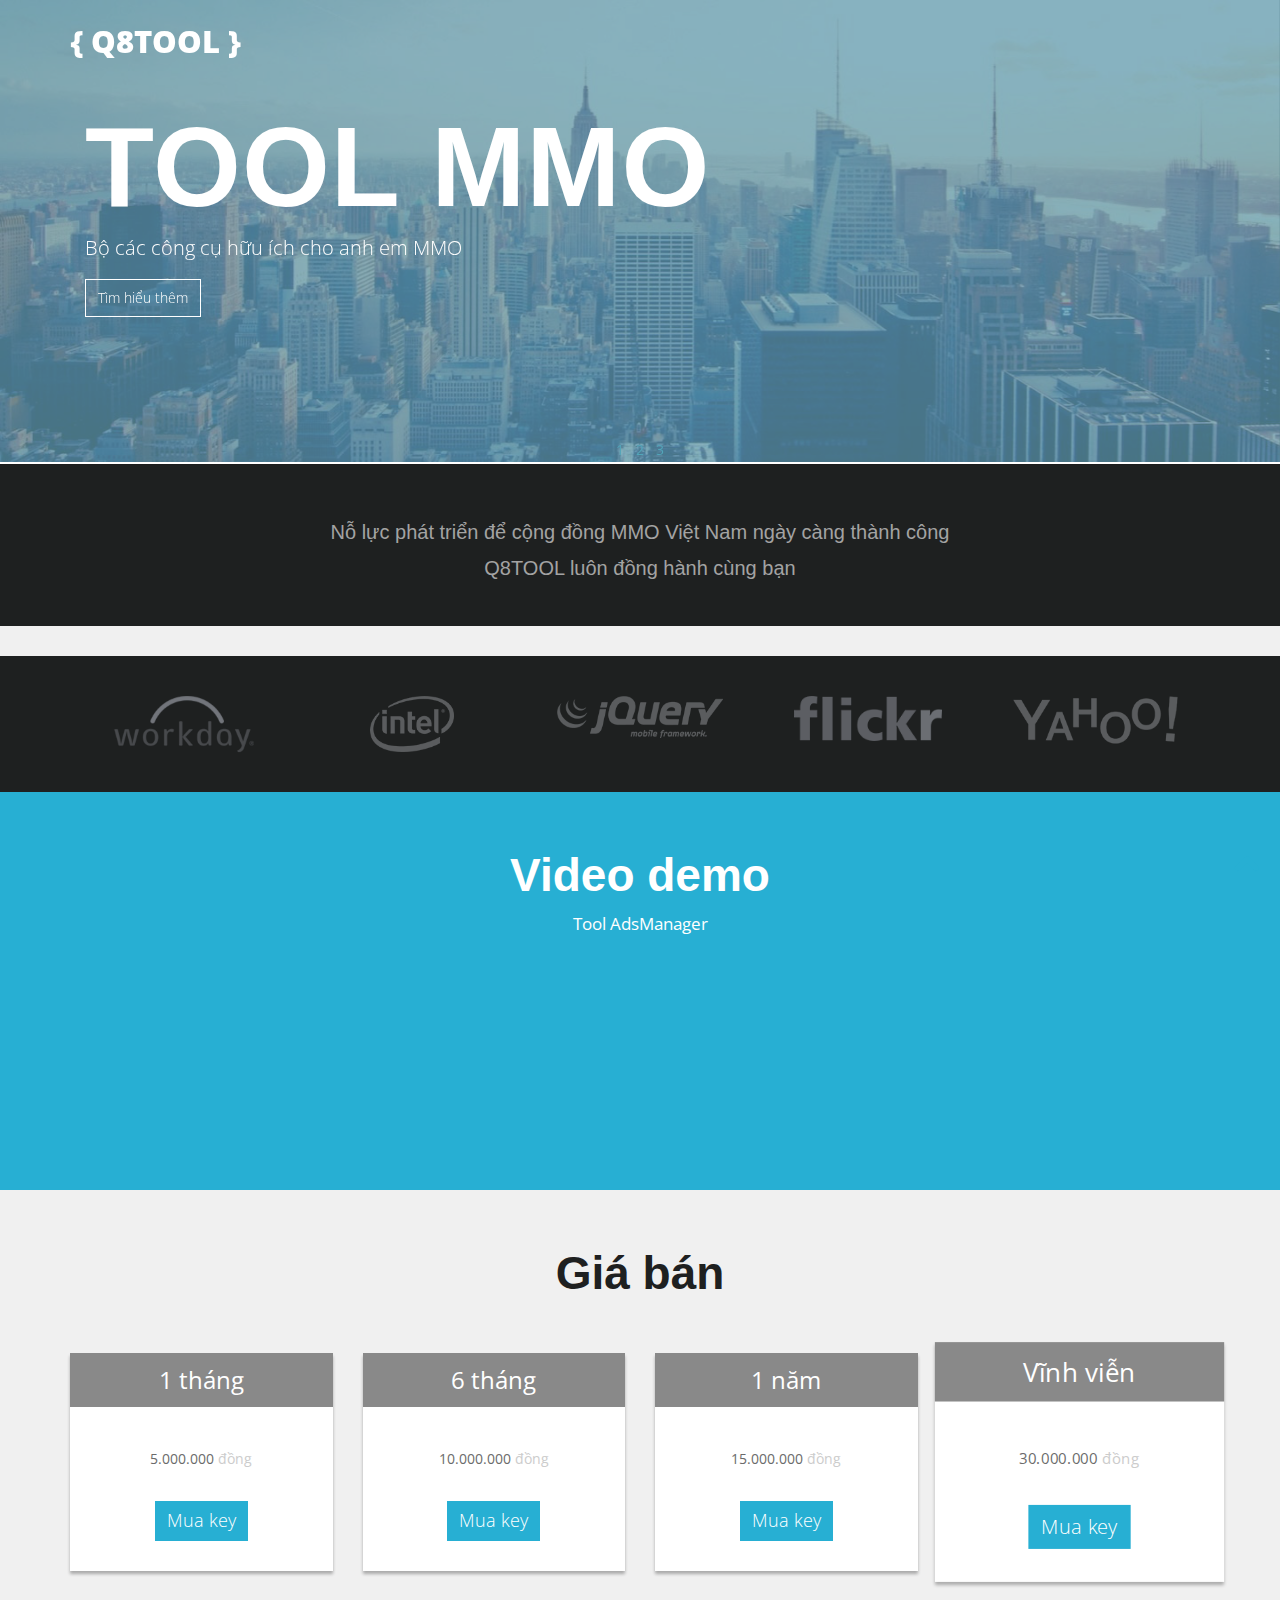
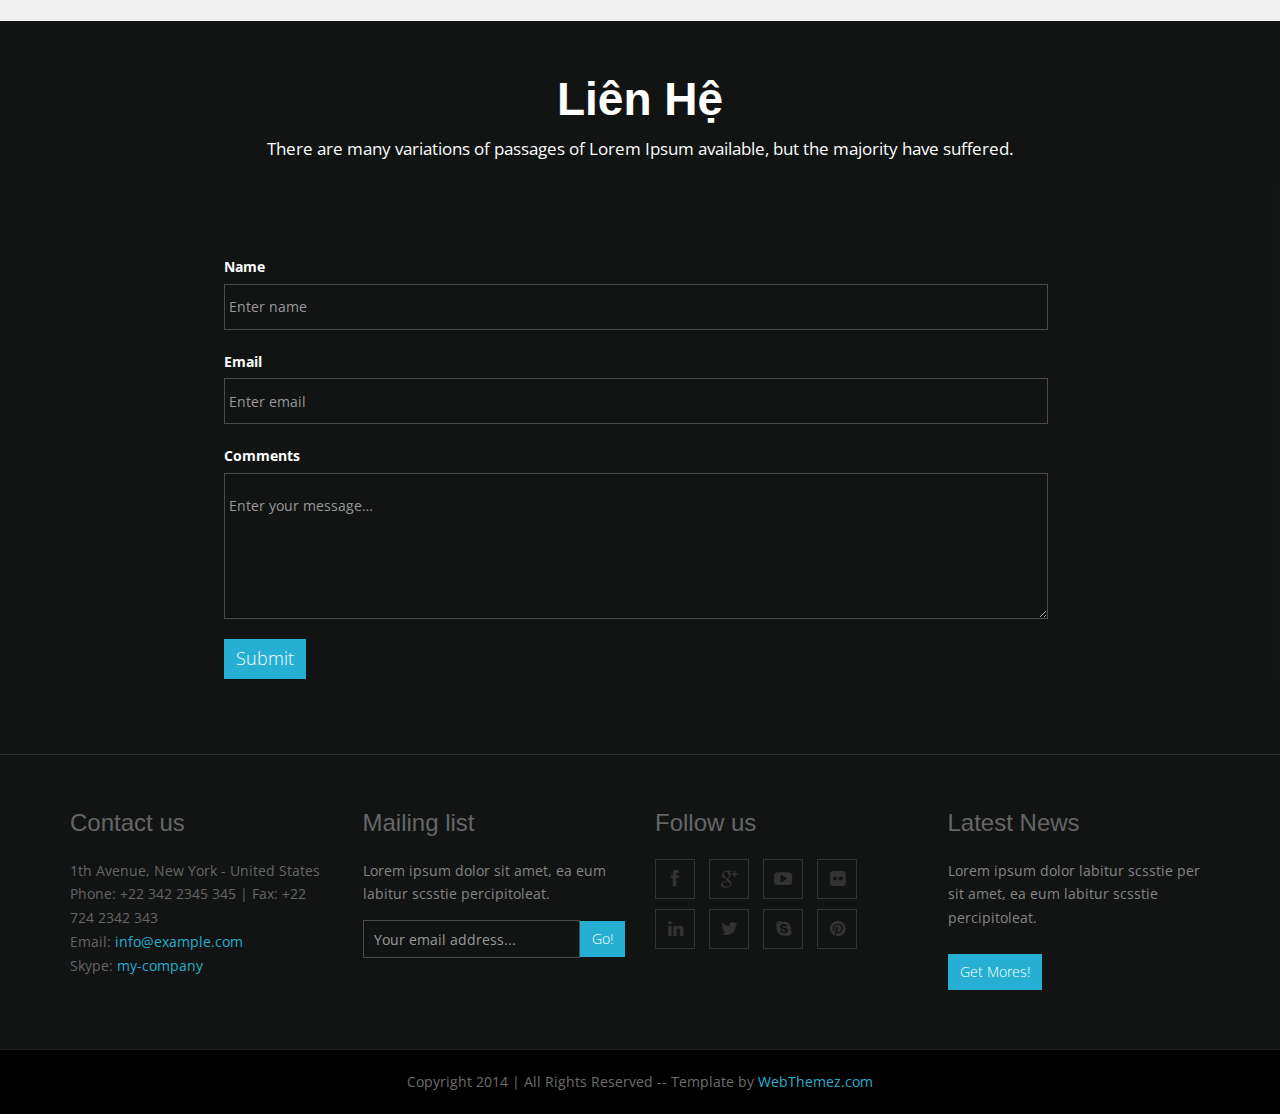
==== AdsManager.html @ ec20f2de "them man adsmanager" ====
<!doctype html>
<!--[if IE 7 ]>    <html lang="en-gb" class="isie ie7 oldie no-js"> <![endif]-->
<!--[if IE 8 ]>    <html lang="en-gb" class="isie ie8 oldie no-js"> <![endif]-->
<!--[if IE 9 ]>    <html lang="en-gb" class="isie ie9 no-js"> <![endif]-->
<!--[if (gt IE 9)|!(IE)]><!-->
<html lang="en-gb" class="no-js">
<!--<![endif]-->
<head>
<meta charset="utf-8">
<meta name="viewport" content="width=device-width, initial-scale=1, maximum-scale=1">
<!--[if lt IE 9]> 
    <meta http-equiv="X-UA-Compatible" content="IE=edge,chrome=1">
    <![endif]-->
<title>Website Q8Tool</title>
<meta name="description" content="">
<meta name="author" content="WebThemez">
<!--[if lt IE 9]>
        <script src="http://html5shim.googlecode.com/svn/trunk/html5.js"></script>
    <![endif]-->
<!--[if lte IE 8]>
		<script type="text/javascript" src="http://explorercanvas.googlecode.com/svn/trunk/excanvas.js"></script>
	<![endif]-->
<link rel="stylesheet" href="css/bootstrap.min.css" />
<link rel="stylesheet" type="text/css" href="css/isotope.css" media="screen" />
<link rel="stylesheet" href="js/fancybox/jquery.fancybox.css" type="text/css" media="screen" />
<link href="css/animate.css" rel="stylesheet" media="screen">
<link href="flexslider/flexslider.css" rel="stylesheet" />
<link href="js/owl-carousel/owl.carousel.css" rel="stylesheet">
<link rel="stylesheet" href="css/styles.css" />
<!-- Font Awesome -->
<link href="font/css/font-awesome.min.css" rel="stylesheet">
</head>

<body>
<header class="header">
  <div class="container">
    <nav class="navbar navbar-inverse" role="navigation">
      <div class="navbar-header">
        <button type="button" id="nav-toggle" class="navbar-toggle" data-toggle="collapse" data-target="#main-nav"> <span class="sr-only">Toggle navigation</span> <span class="icon-bar"></span> <span class="icon-bar"></span> <span class="icon-bar"></span> </button>
        <a href="./index.html" class="navbar-brand scroll-top logo  animated bounceInLeft"><b><i>{ Q8TOOL }</i></b></a> </div> 
    </nav>
    <!--/.navbar--> 
  </div>
  <!--/.container--> 
</header>
<!--/.header-->
<div id="#top"></div>
<section id="home">
  <div class="banner-container"> 
  <!-- Slider -->
        <div id="main-slider" class="flexslider">
            <ul class="slides">
              <li>
                <img src="images/slides/1.jpg" alt="" />
                <div class="flex-caption container">
                    <h3>TOOL MMO</h3> 
					<p>Bộ các công cụ hữu ích cho anh em MMO </p> 
					<a href="#" class="btn btn-theme">Tìm hiểu thêm</a>
                </div>
              </li>
              <li>
                <img src="images/slides/2.jpg" alt="" />
                <div class="flex-caption container">
                  <h3>TOOL MMO</h3> 
                  <p>Bộ các công cụ hữu ích cho anh em MMO </p> 
					<a href="#" class="btn btn-theme">Tìm hiểu thêm</a>
                </div>
              </li>
              <li>
                <img src="images/slides/3.jpg" alt="" />
                <div class="flex-caption container">
                  <h3>TOOL MMO</h3> 
                  <p>Bộ các công cụ hữu ích cho anh em MMO </p> 
					<a href="/" class="btn btn-theme">Tìm hiểu thêm</a>
                </div>
              </li>
            </ul>
        </div>
	<!-- end slider -->
  </div>
  <div class="container hero-text2">
  <h3>Nỗ lực phát triển để cộng đồng MMO Việt Nam ngày càng thành công<br/> Q8TOOL luôn đồng hành cùng bạn</h3>
  </div>
</section>
<section id="clients">
  <div id="demo" class="clients">
    <div class="container"> 
      <div class="row">
        <div class="col-md-12">
          <div class="customNavigation"> <a class="prev"><i class="fa fa-chevron-circle-left"></i></a> <a class="next"><i class="fa fa-chevron-circle-right"></i></a> </div>
          <div id="owl-demo" class="owl-carousel">
            <div class="item"> <span class="helper"> <img src="images/clients/client-1.png" alt="client" /></span> </div>
            <div class="item"> <span class="helper"> <img src="images/clients/client-2.png" alt="client" /></span> </div>
            <div class="item"> <span class="helper"> <img src="images/clients/client-3.png" alt="client" /></span> </div>
            <div class="item"> <span class="helper"> <img src="images/clients/client-4.png" alt="client" /></span> </div>
            <div class="item"> <span class="helper"> <img src="images/clients/client-5.png" alt="client" /></span> </div>
            <div class="item"> <span class="helper"> <img src="images/clients/client-6.png" alt="client" /></span> </div>
            <div class="item"> <span class="helper"> <img src="images/clients/client-7.png" alt="client" /></span> </div>
            <div class="item"> <span class="helper"> <img src="images/clients/client-8.png" alt="client" /></span> </div>
            <div class="item"> <span class="helper"> <img src="images/clients/client-9.png" alt="client" /></span> </div>
          </div>
        </div>
      </div>
    </div>
  </div>
</section>
<section id="work" class="page-section page">
  <div class="container text-center">
    <div class="heading">
      <h2>Video demo</h2>
      <p>Tool AdsManager</p>
    </div>
    <iframe width="1903" height="1721" src="https://www.youtube.com/embed/mBrRxpFCCnM" title="Giới thiệu phần mềm quản lý Ads Manager (ver 1.0)" frameborder="0" allow="accelerometer; autoplay; clipboard-write; encrypted-media; gyroscope; picture-in-picture; web-share" allowfullscreen></iframe>
  </div>
</section>
<section id="price" class="page-section">
  <div class="container">
    <div class="heading text-center"> 
      <!-- Heading -->
      <h2>Giá bán</h2>
    </div>
    <div class="row flat">
      <div class="col-lg-3 col-md-3 col-xs-12">
        <ul class="plan plan1">
          <li class="plan-name">1 tháng</li>
          <li class="plan-price"> <strong>5.000.000 </strong>đồng</li>
          <li class="plan-action"> <a href="#" class="btn btn-danger btn-lg">Mua key</a> </li>
        </ul>
      </div>
      <div class="col-lg-3 col-md-3 col-xs-12">
        <ul class="plan plan2">
          <li class="plan-name">6 tháng</li>
          <li class="plan-price"> <strong>10.000.000 </strong>đồng </li>
          <li class="plan-action"> <a href="#" class="btn btn-danger btn-lg">Mua key</a> </li>
        </ul>
      </div>
      <div class="col-lg-3 col-md-3 col-xs-12">
        <ul class="plan plan1">
          <li class="plan-name">1 năm</li>
          <li class="plan-price"> <strong>15.000.000 </strong>đồng</li>
          <li class="plan-action"> <a href="#" class="btn btn-danger btn-lg">Mua key</a> </li>
        </ul>
      </div>
      <div class="col-lg-3 col-md-3 col-xs-12">
        <ul class="plan plan2 featured">
          <li class="plan-name">Vĩnh viễn</li>
          <li class="plan-price"> <strong>30.000.000 </strong>đồng </li>
          <li class="plan-action"> <a href="#" class="btn btn-danger btn-lg">Mua key</a> </li>
        </ul>
      </div>
    </div>
  </div>
</section>

<section id="contactUs" class="contact-parlex">
  <div class="parlex-back">
    <div class="container">
      <div class="row">
        <div class="heading text-center"> 
          <!-- Heading -->
          <h2>Liên Hệ</h2>
          <p>There are many variations of passages of Lorem Ipsum available, but the majority have suffered.</p>
        </div>
      </div>
      <div class="row mrgn30">
        <form method="post" action="" id="contactfrm" role="form">
          <div class="col-sm-12">
            <div class="form-group">
              <label for="name">Name</label>
              <input type="text" class="form-control" name="name" id="name" placeholder="Enter name" title="Please enter your name (at least 2 characters)">
            </div>
            <div class="form-group">
              <label for="email">Email</label>
              <input type="email" class="form-control" name="email" id="email" placeholder="Enter email" title="Please enter a valid email address">
            </div>
            <div class="form-group">
              <label for="comments">Comments</label>
              <textarea name="comment" class="form-control" id="comments" cols="3" rows="5" placeholder="Enter your message…" title="Please enter your message (at least 10 characters)"></textarea>
              <button name="submit" type="submit" class="btn btn-lg btn-primary" id="submit">Submit</button>
            </div>
            <div class="result"></div>
          </div>
        </form>
      </div>
    </div>
    <!--/.container--> 
  </div>
</section>
<footer>
<div class="container">
        <div class="row">
            <div class="col-md-3">
            	<div class="col">
                   <h4>Contact us</h4>
                   <ul>
                        <li>1th Avenue, New York - United States</li>
                        <li>Phone: +22 342 2345 345 | Fax: +22 724 2342 343 </li>
                        <li>Email: <a href="mailto:info@example.com" title="Email Us">info@example.com</a></li>
                        <li>Skype: <a href="skype:my.test?call" title="Skype us">my-company</a></li>
                    </ul>
                 </div>
            </div>
            
            <div class="col-md-3">
            	<div class="col">
                    <h4>Mailing list</h4>
                    <p>Lorem ipsum dolor sit amet, ea eum labitur scsstie percipitoleat.</p>
                    <form class="form-inline">
                        <div class="input-group">
                            <input type="text" class="form-control" placeholder="Your email address...">
                            <span class="input-group-btn">
                                <button class="btn" type="button">Go!</button>
                            </span>
                        </div>
                    </form>
                </div>
            </div>
            
            <div class="col-md-3">
            	<div class="col col-social-icons">
                    <h4>Follow us</h4>
                    <a href="#"><i class="fa fa-facebook"></i></a>
                    <a href="#"><i class="fa fa-google-plus"></i></a>
                    <a href="#"><i class="fa fa-youtube-play"></i></a>
                    <a href="#"><i class="fa fa-flickr"></i></a>
                    <a href="#"><i class="fa fa-linkedin"></i></a>
                    <a href="#"><i class="fa fa-twitter"></i></a>
                    <a href="#"><i class="fa fa-skype"></i></a>
                    <a href="#"><i class="fa fa-pinterest"></i></a>
                </div>
            </div>

             <div class="col-md-3">
             	<div class="col">
                    <h4>Latest News</h4>
                    <p>
                    Lorem ipsum dolor labitur scsstie per sit amet, ea eum labitur scsstie percipitoleat.
                    <br><br>
                    <a href="#" class="btn">Get Mores!</a>
                    </p>
                </div>
            </div>
        </div>
         
    </div>
    
</footer>
<!--/.page-section-->
<section class="copyright">
  <div class="container">
    <div class="row">
      <div class="col-sm-12 text-center"> Copyright 2014 | All Rights Reserved -- Template by <a href="http://webThemez.com">WebThemez.com</a> </div>
    </div>
    <!-- / .row --> 
  </div>
</section>
<a href="#top" class="topHome"><i class="fa fa-chevron-up fa-2x"></i></a> 

<!--[if lte IE 8]><script src="//ajax.googleapis.com/ajax/libs/jquery/1.11.0/jquery.min.js"></script><![endif]--> 
<script src="js/modernizr-latest.js"></script> 
<script src="js/jquery-1.8.2.min.js" type="text/javascript"></script> 
<script src="js/bootstrap.min.js" type="text/javascript"></script> 
<script src="js/jquery.isotope.min.js" type="text/javascript"></script> 
<script src="js/fancybox/jquery.fancybox.pack.js" type="text/javascript"></script> 
<script src="js/jquery.nav.js" type="text/javascript"></script> 
<script src="js/jquery.fittext.js"></script> 
<script src="js/waypoints.js"></script> 
<script src="flexslider/jquery.flexslider.js"></script>
<script src="js/custom.js" type="text/javascript"></script> 
<script src="js/owl-carousel/owl.carousel.js"></script>
</body>
</html>
---- css/isotope.css ----
/* Start: Recommended Isotope styles */

/**** Isotope Filtering ****/

.isotope-item {
  z-index: 2; 
padding: 5px;
background: #FFE4A9;
}

.isotope-hidden.isotope-item {
  pointer-events: none;
  z-index: 1;
}

/**** Isotope CSS3 transitions ****/

.isotope,
.isotope .isotope-item {
  -webkit-transition-duration: 0.8s;
     -moz-transition-duration: 0.8s;
      -ms-transition-duration: 0.8s;
       -o-transition-duration: 0.8s;
          transition-duration: 0.8s;
}

.isotope {
  -webkit-transition-property: height, width;
     -moz-transition-property: height, width;
      -ms-transition-property: height, width;
       -o-transition-property: height, width;
          transition-property: height, width;
}

.isotope .isotope-item {
  -webkit-transition-property: -webkit-transform, opacity;
     -moz-transition-property:    -moz-transform, opacity;
      -ms-transition-property:     -ms-transform, opacity;
       -o-transition-property:         top, left, opacity;
          transition-property:         transform, opacity;
}

/**** disabling Isotope CSS3 transitions ****/

.isotope.no-transition,
.isotope.no-transition .isotope-item,
.isotope .isotope-item.no-transition {
  -webkit-transition-duration: 0s;
     -moz-transition-duration: 0s;
      -ms-transition-duration: 0s;
       -o-transition-duration: 0s;
          transition-duration: 0s;
}

/* End: Recommended Isotope styles */



/* disable CSS transitions for containers with infinite scrolling*/
.isotope.infinite-scrolling {
  -webkit-transition: none;
     -moz-transition: none;
      -ms-transition: none;
       -o-transition: none;
          transition: none;
}



/**** Isotope styles ****/

/* required for containers to inherit vertical size from window */
/*html,
body {
  height: 100%;
}*/

#container {
  border: 1px solid #666;
  padding: 5px;
  margin-bottom: 20px;
}

.element {
  width: 110px;
  height: 110px;
  margin: 5px;
  float: left;
  overflow: hidden;
  position: relative;
  background: #888;
  color: #222;
  -webkit-border-top-right-radius: 1.2em;
      -moz-border-radius-topright: 1.2em;
          border-top-right-radius: 1.2em;
}

.element.alkali          { background: #F00; background: hsl(   0, 100%, 50%); }
.element.alkaline-earth  { background: #F80; background: hsl(  36, 100%, 50%); }
.element.lanthanoid      { background: #FF0; background: hsl(  72, 100%, 50%); }
.element.actinoid        { background: #0F0; background: hsl( 108, 100%, 50%); }
.element.transition      { background: #0F8; background: hsl( 144, 100%, 50%); }
.element.post-transition { background: #0FF; background: hsl( 180, 100%, 50%); }
.element.metalloid       { background: #08F; background: hsl( 216, 100%, 50%); }
.element.other.nonmetal  { background: #00F; background: hsl( 252, 100%, 50%); }
.element.halogen         { background: #F0F; background: hsl( 288, 100%, 50%); }
.element.noble-gas       { background: #F08; background: hsl( 324, 100%, 50%); }


.element * {
  position: absolute;
  margin: 0;
}

.element .symbol {
  left: 0.2em;
  top: 0.4em;
  font-size: 3.8em;
  line-height: 1.0em;
  color: #FFF;
}
.element.large .symbol {
  font-size: 4.5em;
}

.element.fake .symbol {
  color: #000;
}

.element .name {
  left: 0.5em;
  bottom: 1.6em;
  font-size: 1.05em;
}

.element .weight {
  font-size: 0.9em;
  left: 0.5em;
  bottom: 0.5em;
}

.element .number {
  font-size: 1.25em;
  font-weight: bold;
  color: hsla(0,0%,0%,.5);
  right: 0.5em;
  top: 0.5em;
}

.variable-sizes .element.width2 { width: 230px; }

.variable-sizes .element.height2 { height: 230px; }

.variable-sizes .element.width2.height2 {
  font-size: 2.0em;
}

.element.large,
.variable-sizes .element.large,
.variable-sizes .element.large.width2.height2 {
  font-size: 3.0em;
  width: 350px;
  height: 350px;
  z-index: 100;
}

.clickable .element:hover {
  cursor: pointer;
}

.clickable .element:hover h3 {
  text-shadow:
    0 0 10px white,
    0 0 10px white
  ;
}

.clickable .element:hover h2 {
  color: white;
}
---- css/styles.css ----
/*
Author URI: http://webthemez.com/
*/

@import url(http://fonts.googleapis.com/css?family=Open+Sans:400,700,600);
@import url(http://fonts.googleapis.com/css?family=Oswald:400,700);
* {
	margin: 0;
	padding: 0;
	font-family: 'Open Sans', sans-serif;
}
body {
	height: 100%;
	font-family: 'Open Sans', sans-serif;
	font-size: 14px;
	line-height: 1.7;
	color: #666666;
	-webkit-font-smoothing: antialiased;
	-webkit-text-size-adjust: 100%;
	background: #fff;
	transition: all 0.3s linear;
	-webkit-transition: all 0.3s linear;
	-moz-transition: all 0.3s linear;
	-o-transition: all 0.3s linear;
}
::selection {
	color: #fff;
	background: #0D93E5;
}

::-moz-selection {
 color: #fff;
 background: #A43E89;
}
p {
	color: #858585;
	margin: 0 0 1em !important;
}
h1, h2, h3, h4, h5, h6 {
	font-family:36px 'Open Sans', sans-serif;
}
.fitImage {
	max-width: 100%;
	vertical-align: middle;
	display: inline-block;
}
.animated {
	/* -webkit-animation-duration: 1s; */
	animation-duration: 1s;
	-webkit-animation-delay: 0s;
	animation-delay: 0s;
}
.mcbook {
	opacity: 0;
}
.show {
	opacity: 1;
}
.pDark p {
	color: #6D6D6D;
}
h6{
	font-size:14px;
}
.dataTxt ul li{
	list-style:none;
	line-height:30px;
}
.listArrow li{
background: url('../images/links-arrow.png') 0px 12px no-repeat;
padding-left:15px;
}
.progress {
height: 12px;
border-radius:0px;
}
.progress .progress-bar.progress-bar-red {
background: #F76E26;
}
.progress .progress-bar.progress-bar-green {
background: #51D4B6;
}
.progress .progress-bar.progress-bar-lblue {
background: #9FDE32;
}
.feature a {
display: inline-block;
font-size: 18px;
color: #fff;
background: #27AFD3;
margin-right: 20px;
width: 220px;
text-align: center;
line-height: 41px;
/* border-radius: 10px; */
}
#services img{
	width:100%;
}
#services .circle{
width:120px;
height: 104px;
display:inline-block;
background: transparent;
overflow:hidden;
}
#services .circle:hover {
	background:#FFF;	
	transition: all 0.2s linear 0s;
	-webkit-transition: all 0.2s linear 0s;
	-moz-transition: all 0.2s linear 0s;
	-o-transition: all 0.2s linear 0s;
}
.pDark h3 {
	color: #BEBEBE;
}
.btn {
	color:#fff;
	background: #27AFD3;
}
.btn:hover {
	 color:#fff !important;
	
	 background: #1296BA;
}
 a:hover {
	
	 color: #FFFFFF !important;
 }
.btn{
display: inline-block;
padding: 8px 12px;
	}
.btn, .form-control, .team-socials i {
	border-radius: 0px !important;
}
.form-group {
	margin: 0 auto;
	margin-bottom: 15px;
	width: 75%;
}
.form-control {
	border: none;
	padding: 22px 4px;
	outline: none;
	color: #5A5A5A;
	margin: 0;
	width: 210px;
	max-width: 100%;
	display: block;
	margin-bottom: 20px;
	background: transparent;
	font-size: inherit;
	border-radius: 0px !important;
	width: 99%;
	border: 1px solid #4C4C4C;
}
.button-outline {
	-webkit-font-smoothing: antialiased;
	display: inline-block;
	vertical-align: middle;
	zoom: 1;
	color: #fff;
	padding: 10px 25px;
	border: 2px solid #fff;
	border-radius: 0px;
	font-size: 16px;
	font-weight: 400;
	background: rgba(255,255,255,0.15);
}
.button-outline:hover {
	color: #fff;
	background: rgba(255,255,255,0.35);
}
a {
	color: #27AFD3;
	text-decoration: none;
	text-shadow: none;
	-webkit-transition: all 0.2s linear;
	-moz-transition: all 0.2s linear;
	-ms-transition: all 0.2s linear;
	-o-transition: all 0.2s linear;
	transition: all 0.2s linear;
}
a:hover {
	color: #000;
	text-decoration: none;
}
.btn {
	border: 0px;
	border-radius: 0px;
}
.btn-primary {
	background: #A43E89;
}
.form-control {
	border-radius: 0px;
}
.mrgn30 {
	margin: 30px 0;
}
.copyright {
color: #6D6D6D;
background: #000000;
padding: 20px 0;
border-top: 1px solid #1D1D1D;
}
#top {
	position: relative;
}
.topHome {
	position: fixed;
	bottom: 20px;
	right: 20px;
	z-index: 5;
}
.topHome:hover{
color:#F89F9F;	
	}
/*  Sliders
==================================== */
 
.flex-direction-nav .flex-prev{
left:0px; 
}
.flex-direction-nav .flex-next{ 
right:0px;
}
.flex-caption {zoom: 1;
bottom: 120px;  color: #fff; margin: 0; padding: 25px 25px 25px 30px; position: absolute; left: 0; background: transparent;margin: 0 auto;right: 0;}
.flex-caption h3 {color: #fff; letter-spacing: 1px; margin-bottom: 8px; text-transform: uppercase;font-size: 113px;font-weight: bolder;}
.flex-caption p {margin: 0 0 15px;font-size: 20px !important;}	
.flex-caption a{
    background: transparent !important;
    border: 1px solid #fff;
}
.flex-caption a:hover{
    background: #fff !important;
    border: 1px solid #fff;
	color:#000 !important;
}
/* Header 
----------------------------------------------*/
#section-top {
	background: #4E4E4E;
}
#section-top ul {
	margin: 0;
	padding: 0;
	list-style: none;
	float: right;
}
#section-top ul li {
	display: inline-block;
}
#section-top ul li a {
	border-radius: 2px;
	display: inline-block;
	height: 35px;
	line-height: 35px;
	width: 35px;
	text-align: center;
}
#section-top .region-top-first {
	float: right;
}
#home {
background: #1E2020;
margin-bottom: 30px;
}
.header {
	position: fixed;
	width: 100%; 
	z-index: 50;
	border-radius: 0;
	top: 0px; 
}
.addBg {
	background: rgba(39, 175, 211, 1);
	transition: all 0.3s linear;
	-webkit-transition: all 0.3s linear;
	-moz-transition: all 0.3s linear;
	-o-transition: all 0.3s linear;
}
.navbar-inverse {
	background: transparent;
}
.navbar-inverse .navbar-toggle {
	background-color: #A43E89;
	background: #38BEE7;  border: 0;
}
.navbar-inverse .navbar-toggle .icon-bar {
/*background-color: #A43E89;*/
;
}
.navbar-inverse .navbar-toggle:hover, .navbar-inverse .navbar-toggle:focus {
	background: #38BEE7;
	border: 0;
}
.navbar-inverse .navbar-nav > li > a:hover, .navbar-inverse .navbar-nav > li > a:focus {
	color: #fff;
}
.navbar-inverse .navbar-toggle:hover .icon-bar {
	background: #fff;
}
.navbar-toggle {
}
.hero-text {
	color: #676e73;
	width: 83%;
	text-align: center;
	margin: 23% auto 24px auto;
	font-family: 'Oswald', sans-serif;
}
.hero-text p {
	font-family: 'Oswald', sans-serif;
	padding: 0;
	margin: 12px 8% 0;
	text-shadow: 0px 1px 2px rgba(0, 0, 0, .2);
}
.b1{
    background: #FCFCFC;
    padding: 15px;
    box-shadow: 0px 1px 1px rgba(0, 0, 0, 0.29) !important;
    border-top: 4px solid #27AFD3;
}
/*.carousel-inner*/
#myCarousel {
	margin-top: 50px;
	border-bottom: 4px solid #A43E89;
}
.carousel-inner > .item {
}
.carousel-caption {
	padding: 0px;
	bottom: 40%;
	display: block;
	height: 80px;
}
.carousel-caption h1 {
	font-size: 45px;
	padding: 10px 15px;
	background: rgba(128, 180, 33, 0.80);
	color: #FFFFFF;
	text-shadow: none;
	font-weight: bold;
	display: inline-block;
}
.carousel-caption h3 {
	font-size: 30px;
	color: #1C4604;
	font-weight: bold;
	text-shadow: #fff 1px 1px 1px;
}
.actionPanel {
	padding: 25px 0;
	background: #A43E89;
}
.actionPanel h3 {
	margin: 0px;
}
.circle {
	background: #fff;
	height: 90px;
	width: 90px;
	border-radius: 0px;
	line-height: 90px !important;
}
#section-strapline {
	background: #f00bfff;
	line-height: 42px;
	clear: both;
}
/*----Nav ----*/
.header .navbar-brand {
	float: left;
	padding: 22px 15px;
	line-height: 18px;
	height: 50px;/*color:#A43E89;*/
}
.navbar-brand b {
	color: #A43E89;
	font-family: 'Oswald', sans-serif;
	font-weight: 900;
}
.navbar-brand b i {
	color: #fff;
	font-style: normal;
}
.logo {
	font-size: 2.2em;
	text-shadow: none;
	margin: 8px 0 0 0;
}
.logo:hover {
	color: #5A5A5A;
}
.header .navbar {
	margin: 0;
	background: transparent;
	border: 0;
}
.hero-text2{
	padding:30px 0;
	text-align:center;	
}
.hero-text2 h3{
font-size: 20px;
color: #A3A3A3;
line-height: 36px;
text-align: center;
}
.navbar-inverse .navbar-nav > li > a {
	color: #fff;
	font-size: 1.2em;
	line-height: normal;
	margin: 17px;
	padding: 6px 0px !important;
	border-radius: 5px;
	font-family: 'Oswald', sans-serif;
	font-weight: 400;
}
.navbar-inverse .navbar-nav > .active > a, .navbar-inverse .navbar-nav > .active > a:hover, .navbar-inverse .navbar-nav > .active > a:focus {
	color: #fff;
	background: none;
	border: 1px solid #FFFFFF;
	border-radius: 0px;
}
.navbar-inverse .navbar-nav > .active {
    color: #fff;
}
.navbar-nav > li:hover > a {
	color: #fff;
}
.header .navbar-nav > li > a {
	padding: 25px 18px;
}
.page-section {
	width: 100%;
	height: auto;
	padding: 35px 0;
}
.noPadd {
	padding: 0;
}
.page-section h1 {
	font-size: 3.5em;
	margin: 90px 0 30px;
	line-height: 1.2em;
}
.page-section h1 span {
	font-weight: 200;
}
.page-section h2 {
	color: #A43E89;
}
.page-section p {
	font-size: 15px;
	line-height: 1.5em;
}
.darkBg {
	background: #000;
}
.darkBg .fa {
	color: #A43E89;
}
/*--- Banner ----*/
.banner-container {
	width: 100%;
	position: relative;
	padding: 0px;
	box-shadow: 0px 0px 1px rgba(0,0,0,0.4);
	/*background: url("../images/banner-bg.jpg") no-repeat;*/
	background-size: 100% 100%;
	background-size: cover;
	position: relative;
	border-bottom: 2px #FFFFFF solid;
}
.banner-container:before {
position: absolute;
width: 100%; 
z-index: 1; 
content: '';
height: inherit;
top: 75px;
bottom: 0px;
}
.banner-container:after {
content: '';
position: absolute;
width: 100%;
top: 0;
bottom: 0;
background: rgba(100, 161, 175, 0.72);
}
.banner-container > img {
	width: 100%;
}
.banner-content {
	position: absolute;
	z-index: 3;
	top: 0px;
	left: 0px;
	right: 0px;
}
.hero-text h1 {
	color: #fff;
	font-size: 6.5em;
	margin: 2% 0 30px;
	line-height: 50px;  
	font-size: 48px;
	margin: 37px 0 13px; 
}
.hero-text p {
	font-size: 1.6em;
	color: #fff;
	font-style: normal; 
	text-shadow: 1px 1px 1px #8F8F8F;
}
.arrow-link {
display: inline-block;
font-size: 32px;
height: 50px;
line-height: 38px;
overflow: hidden;
text-align: center;
vertical-align: top;
width: 50px;
border: 4px solid #fff;
border-radius: 50%;
}
a.arrow-link {
	color: #fff;
}
a.arrow-link i{
font-size:28px;
}
a.arrow-link:hover {
	color: #fff;
}
.colord {
}
.colord p {
}
.colord h3 {
	color: #281024;
}
.hero-button {
	text-align: center;
	background: rgba(255, 255, 255, 0.36);
	border: 1px solid #fff;
	padding: 20px;
	display: inline-block;
	margin: 0 auto;
	clear: left;
	width: auto;
}
.hero-img {
	text-align: center;
	margin: 124px auto 24px auto;
}
.da-slider {
	margin: 0 auto !important;
}
.heading h2 {
	color: #1E2020;
	font-size: 46px;
	font-weight: bolder;
}
#contactUs .heading h2 {
	color: #fff;
}
.sub-heading {
	padding: 15px 0;
}
.sub-heading h2 {
	font-size: 18px;
	margin: 15px 0 8px !important;
}
.sub-heading p {
	color: #5A5A5A;
}
.heading {
	padding: 3px 10px;
	padding-bottom: 15px;
	margin-bottom: 30px;
	display: block;
}
.heading p {
	font-size: 1.2em;
}
.pdingBtm30 {
	padding-bottom: 30px;
}
.da-arrows span:after {
	width: 25px;
	height: 37px;
}
.da-arrows span {
	position: absolute;
	top: 50%;
	height: 34px;
	width: 34px;
	border-radius: 60px;
	background: none;
}
.da-dots span {
	display: inline-block;
	position: relative;
	width: 16px;
	height: 16px;
	border-radius: 50%;
	background: rgba(255, 255, 255, 0.13);
	margin: 3px;
	cursor: pointer;
	box-shadow: 1px 1px 1px rgba(0,0,0,0.1) inset, 1px 1px 1px rgba(255,255,255,0.1);
	border: 2px solid #A43E89;
}
img, video, iframe, embed, object {
	max-width: 100%;
	height: auto;
}
/* Features
    -------------------------------------------------*/
#aboutUs {
	padding-top: 35px;
	padding-bottom: 25px;
	overflow: hidden;
}
#aboutUs .feature {
	margin-top: 30px;
	margin-bottom: 54px;
}
#aboutUs .right {
	padding-left: 32px;
	float: right;
}
#aboutUs .left {
	padding-right: 32px;
	float: left;
}
#aboutUs h3 {
	font: 18px/34px;
	text-transform: uppercase;
	letter-spacing: 1px;
	color: #222;
}
.fluid-video-wrapper {
	margin-top: 18px;
}
#aboutUs .left {
	padding-right: 32px;
	float: left;
}
#aboutUs .right {
	float: right;
}
.row .area1 {
	width: 65%;
}
.row .area2 {
	width: 35%;
}
/* Services
    -------------------------------------------------*/
.grid .text-content {
	padding-left: 35%;
}
.grid .text-content {
	display: block;
	padding-left: 19%;
	padding-right: 8%;
}
.grid .grid-item {
}
.grid .text-content h5 {
	font-weight: bold;
}
.grid .grid-item .item-content {
	display: block;
	outline: none;
	text-decoration: none;
	padding: 20px 0;
}
.item-content .fa {
	position: absolute;
	color: #646464;
	font-size: 4.5em;
	top: 36px;
}
/* Team
    ---------------------------------------------------*/
.team-member {
	margin-bottom: 15px;
}
.member-img {
	overflow: hidden; 
	padding: 5px;
	position:relative;
}
.team-member .member-img img {
	max-width: 250px;
	margin: 0 auto;
	border-top: solid 4px #27AFD3;
}
.team-member h4 {
	font-size: 19px;
	line-height: 32px;
	margin: 10px 0 0;
	text-align: center;
}
.team-member .pos {
	display: block;
	margin: 0;
	text-align: center;
}
.team-member .contact a {
	padding: 0 8px;
}
.team-socials {
	position:absolute;
	bottom:70px;
	left:0px;
	right:0px;
}
.team-socials a {
	background: white;
	padding: 7px 0;
	margin: 2px;
}
#contactUs {
 background: #1E2020; 
}
#contactUs .btn {
	border-radius: 0px !important;
	background: #27AFD3;
}
.descrition {
	min-height: 90px;
	/*text-align: center;*/
    /*border-bottom: 1px solid #dadde2;*/
	padding: 5px 15px;
}
.team-member {
	padding-top: 5px;
}
.team-socials {
	margin: 15px 0;
	opacity: 0;
	text-align: center;
}
.team-member:hover .team-socials {
	opacity: 1;
	-webkit-transition: all 1s ease;
	-moz-transition: all 1s ease;
	-ms-transition: all 1s ease;
	-o-transition: all 1s ease;
	transition: all 1s ease;
}
.team-socials i {
	width: 35px;
	height: 35px;
	position: relative;
	display: inline-block;
	text-align: center;
	font-size: 18px;
}
/* --Portfolio----- */
#work {
	background: #27AFD3;
	color: #fff;
}
#work h2 {
	color: #fff !important;
}
#work p {
	color: #fff;
}
#portfolio {
	width: 100%
}
#portfolio .filters {
	margin-bottom: 20px
}
#portfolio .filters li a {
	color: #999;
	font-weight: 600;
	text-transform: uppercase;
	border: 1px solid #fff;
	padding: 6px 10px;
}
#portfolio .filters li a, #portfolio .filters li a:hover, #portfolio .filters li a:focus {
	color: #fff
}
#portfolio .filters li a.active {
	color: #000 !important;

	border: 1px solid #000;
}
#portfolio .items {
	margin-bottom: 0
}
#portfolio .items li {
	position: relative;
	float: left;
	width: 25%;
	overflow: hidden;
}
#portfolio .items li a img {
	width: 100%;
	-webkit-transition: all 0.3s ease-in-out;
	-moz-transition: all 0.3s ease-in-out;
	-o-transition: all 0.3s ease-in-out;
	transition: all 0.3s ease-in-out;
}
#portfolio .items li a .overlay {
	position: absolute;
	top: 0;
	left: 0;
	width: 100%;
	height: 100%;
	background-color: #000;
	background-color: rgba(0,0,0,0.6);
	-webkit-transition: all 0.3s ease-in-out;
	-moz-transition: all 0.3s ease-in-out;
	-o-transition: all 0.3s ease-in-out;
	transition: all 0.3s ease-in-out;
	opacity: 0;
}
#portfolio .items li a .overlay span {
	color: #FFF;
	position: absolute;
	height: 50px;
	top: 50%;
	left: 0px;
	right: 0px;
	margin-top: -25px;
	line-height: 50px;
}
#portfolio .items li a:hover .overlay {
	opacity: 1
}
#portfolio .items li a:hover img {
	-webkit-transform: scale(1.1);
	-moz-transform: scale(1.1);
	-ms-transform: scale(1.1);
	-o-transform: scale(1.1);
	transform: scale(1.1);
}
nav#filter {
	margin-bottom: 1.5em;
}
nav#filter li {
	display: inline-block;
	margin: 0 0 0 5px;
}
nav#filter a {
	padding: 4px 12px;
	line-height: 20px;
	border: 1px solid #A43E89;
	text-decoration: none;
}
.current {
	background: #A43E89;
	color: #fff;
} 
.page-section.intro {
	min-height: 600px;
}
.btn {
	font-weight: 200;
}
.btn-dark {
	background: #444;
	color: #fff;
}
.btn-dark:hover {
	background: #000;
	color: #fff;
}
.back-to-top {
	display: inline-block;
	clear: both;
	background: #fff;
	color: #333;
	padding: 0 10px 5px;
	margin: 20px 0 0;
	text-shadow: none;
}
.back-to-top:hover {
	background: #333;
	color: #fff;
	text-decoration: none;
}
hr {
	border-color: #ddd;
}
body {
	margin: 0;
	font-family: Arial, sans-serif;
	background: #F0F0F0;
}
#navigation {
	position: fixed;
	top: 0;
	right: 0;
	margin: 0;
	padding: 0;
	width: 200px;
	background: #ffffff;
	box-shadow: 0 10px 10px -10px #000000;
}
#navigation > li {
	margin: 0;
	padding: 0;
	list-style: none;
}
#navigation > li > a {
	margin: 1px;
	color: #000000;
	background: #cccccc;
	display: block;
	padding: 5px;
	text-decoration: none;
	transition: all 400ms;
}
#navigation > li > a.current,  #navigation > li:hover > a {
	background: #999999;
}
.pageSection {
	min-height: 600px;
	padding: 20px;
	background: #dddddd;
}
.pageSection:nth-child(odd) {
	background: #eeeeee;
}
.socialIcons li {
	list-style: none;
	display: inline;
	margin-right: 6px;
}
footer {
	border-top: 1px solid #303030;
	padding: 45px 0;
	background: #fff;
}
.social a:hover {
	color: #000;
}
.social a {
	font-size: 32px;
	margin: 0 10px;
	color: #A43E89;
}
.contact ul li {
	margin-bottom: 10px;
}
.contact ul li i {
	margin-right: 15px;
}
/*Clients*/
.clients #owl-demo .item {
	background: none;
}
.clients .helper {
	display: inline-block;
	height: 100%;
	vertical-align: middle;
}
.clients .helper img {
	vertical-align: middle;
	max-height: 70px;
	max-width: 80%;
}
.clients .helper:hover {
	cursor: e-resize;
}
.clients .customNavigation > a {
	font-size: 25px;
	cursor: pointer;
	margin: 0px 5px;
}
.portfolio-item img:hover {
	width: 110%;
	height: 110%;
}
footer{
	background: #121414;
}
footer h4{
font-size:24px;	
padding-bottom:12px;
}
footer .col ul {
margin: 0;
padding: 0;
list-style: none;
}
footer .col ul li, footer .col p {
font-size: 14px;
}
footer .col.col-social-icons i {
width: 40px;
height: 40px;
display: inline-block;
padding: 10px;
margin-right: 10px;
margin-bottom: 10px;
text-align: center;
font-size: 18px; 
color: #333;
border-radius: 0px;
border: 1px solid #333;
}
footer .col.col-social-icons i:hover{
color:#A43E89;
}
footer input.form-control{
	padding: 18px 10px;
} 
.area1 a{
	margin-bottom:10px;
}
#services{
padding:35px 0;
}

.nav.nav-justified > li > a { position: relative; }
.nav.nav-justified > li > a:hover,
.nav.nav-justified > li > a:focus { background-color: transparent; }
.nav.nav-justified > li > a > .quote {
    position: absolute;
    left: 0px;
    top: 0;
    opacity: 0;
    width: 30px;
    height: 30px;
    padding: 5px;
    background-color: #13c0ba;
    border-radius: 15px;
    color: #fff;  
}
.nav.nav-justified > li.active > a > .quote { opacity: 1; }
.nav.nav-justified > li > a > img { box-shadow: 0 0 0 5px #13c0ba; }
.nav.nav-justified > li > a > img { 
    max-width: 100%; 
    opacity: .3; 
    -webkit-transform: scale(.8,.8);
            transform: scale(.8,.8);
    -webkit-transition: all 0.3s 0s cubic-bezier(0.175, 0.885, 0.32, 1.275);
            transition: all 0.3s 0s cubic-bezier(0.175, 0.885, 0.32, 1.275);
}
.nav.nav-justified > li.active > a > img,
.nav.nav-justified > li:hover > a > img,
.nav.nav-justified > li:focus > a > img { 
    opacity: 1; 
    -webkit-transform: none;
            transform: none;
    -webkit-transition: all 0.3s 0s cubic-bezier(0.175, 0.885, 0.32, 1.275);
            transition: all 0.3s 0s cubic-bezier(0.175, 0.885, 0.32, 1.275);
}
.tab-pane .tab-inner { padding: 30px 0 20px; }

@media (min-width: 768px) {
    .nav.nav-justified > li > a > .quote {
        left: auto;
        top: auto;
        right: 20px;
        bottom: 0px;
    }  
}
@media (min-width: 768px) {
.header .navbar-brand {
	padding-left: 0;
}
.navbar-nav {
	float: right;
}
.navbar-inverse .navbar-nav > li > a {
	color: #fff;
	font-size: 1.1em;
	padding: 6px 14px !important;
	border-radius: 5px;
	margin: 19px 0px;
	border: 1px solid transparent;
}

}

@media (max-width: 768px) {
.banner-container {
	background-size: contain;
}
.row .six {
	width: auto;
}
.da-slide h2 {
	font-size: 28px;
}
.banner-content p {
	font-size: 1.2em;
	text-shadow: none;
}
.hero-img {
	display: none;
}
.da-slide p {
	width: 67%;
	top: 122px;
}
.team-member .member-img img {
	max-width: 100%;
}
.da-slider {
	height: 380px;
	width: 100%;
	min-width: initial;
	margin: 0px !important;
}
.header .navbar-nav > li > a {
	padding: 25px 12px;
}
.portfolio-item img {
	text-decoration: none;
	display: block;
	width: 330px;
	height: 228px;
	float: left;
	margin: 0 3px 3px 0;
	opacity: 1;
	-webkit-transform: scale(1, 1);
	-webkit-transition-timing-function: ease-out;
	-webkit-transition-duration: 250ms;
	-moz-transform: scale(1, 1);
	-moz-transition-timing-function: ease-out;
	-moz-transition-duration: 250ms;
}
.portfolio-item:hover .folio-info {
	top: 0px;
}
.portfolio-item .portfolio-desc .folio-info {
	padding: 0px;
}
.portfolio-item .portfolio-desc .folio-info h5 {
	font-size: 1em;
} 
}

@media (max-width:760px) {
.header .navbar-nav > li > a {
	padding: 7px 12px;
	font-size: 14px;
}
.navbar-inverse .navbar-collapse, .navbar-inverse .navbar-form {
	border-color: #A8A8A8;
}
.row .area1, .row .area2 { 
display: block;
width: 100%;
}
.flex-caption{
bottom:0px;
}
.flex-caption h3{
font-size:30px;
}
.flex-caption p{

}
}

@media (max-width: 480px) {
.header{
background: #38BEE7;
}
.banner-container {
	background-size: contain;
	margin-top: 69px;
}
.banner-container > img {
	width: 100%;
	height: 240px;
}
.flex-caption{
display:none;
}
.responsive-headline {
	font-size: 16px !important
}
.hero-text {
margin-top: 22%;
}
.hero-text h1 { 
line-height: 35px; 
}
.flex-caption h3{
font-size:20px;
}
.responsive-headline {
font-size: 21px !important;
}
.navbar {
	min-height: 69px;
}
.arrow-link {
	display: none;
}
.da-slide h2 {
	font-size: 22px;
	top: 7px;
	text-shadow: none;
}
.da-slide p {
	width: 65%;
	top: 42px;
	height: 50px;
}
#section-top ul li a {
	height: 28px;
	line-height: 28px;
	width: 26px;
}
.team-socials a {
	background: white;
	padding: 1px 0;
	margin: 2px;
}
.team-socials i {
	width: 19px;
	height: 19px;
	position: relative;
	display: inline-block;
	text-align: center;
	font-size: 16px;
}
.page-section {
	padding: 0px;
}
.page-section h1 {
	font-size: 3em;
}
.page-section h2 {
	font-size: 2em;
}
.page-section p {
	font-size: 1em;
	margin: 0 0 20px;
}
.portfolio-item .portfolio-desc .folio-info h5 {
	font-size: 11px;
}
.navbar-inverse .navbar-nav > li > a{
padding:0px !important;
}
.header .navbar-brand {
float: left;
padding: 12px 0px;
line-height: 18px; 
}
.navbar-toggle {
position: relative;
float: right;
padding: 9px 10px;
margin-top: 11px;
margin-right: 0px;
margin-bottom: 9px;
background-color: transparent;
border: 1px solid transparent;
border-radius: 4px;
}
#portfolio .items li {
position: relative;
float: left;
width: 50%;
overflow: hidden;
}
}

@media (max-width: 320px) {
.banner-container {
	background-size: contain;
}
.da-slider {
	height: 300px;
}
.da-slider {
	width: 100%;
	min-width: initial;
	position: relative;
	margin: 0 auto;
}
.da-dots {
	bottom: 2px;
}
.grid .text-content {
	padding-left: 29%;
	padding-right: 2%;
}
.portfolio-item:hover .folio-info {
	top: 0px;
}
.portfolio-item .portfolio-desc .folio-info h5 {
	text-transform: uppercase;
	text-align: center;
	font-weight: normal;
	font-size: 10px;
	margin: 10px 0 0 0;
}
nav#filter li {
	display: inline-block;
	margin: 0 0 23px 5px;
}
;
}
#owl-demo .item {
	background: #3fbf79;
	padding: 30px 0px;
	margin: 10px;
	color: #FFF;
	-webkit-border-radius: 3px;
	-moz-border-radius: 3px;
	border-radius: 3px;
	text-align: center;
}
.customNavigation {
	text-align: center;
}
.customNavigation a {
	-webkit-user-select: none;
	-khtml-user-select: none;
	-moz-user-select: none;
	-ms-user-select: none;
	user-select: none;
	-webkit-tap-highlight-color: rgba(0, 0, 0, 0);
}
.contact-parlex {
	padding-top: 0px;  
	background:#161616;
}
.parlex-back {
	padding: 30px 0;
	background-color: rgba(0, 0, 0, 0.37);
	color: #FDFDFD !important;
}
.parlex-back .heading p {
	color: #FDFDFD;
}
#clients {
	background: rgb(30, 32, 32);
}
/*Price table*/
.flat .plan {
	border-radius: 0px;
	list-style: none;
	padding: 0 0 20px;
	margin: 0 0 15px;
	background: #fff;
	text-align: center;
	box-shadow: 0px 3px 3px rgba(0, 0, 0, 0.29) !important;
}
.flat .plan li {
	padding: 10px 15px;
	color: #ccc;
	border-top: 1px solid #f5f5f5;
	-webkit-transition: 300ms;
	transition: 300ms;
}
.flat .plan li.plan-price {
	border-top: 0;
}
.flat .plan li.plan-name {
	border-radius: 0;
	padding: 15px;
	font-size: 24px;
	line-height: 24px;
	color: #FFFFFF;
	background: #898989 !important;
	margin-bottom: 30px;
	border-top: 0;
}
.flat .plan li > strong {
	color: #6B6B6B;
	font-weight: normal;
}
.flat .plan li.plan-action {
	margin-top: 10px;
	border-top: 0;
}
.flat .plan.featured {
	-webkit-transform: scale(1.1);
	-ms-transform: scale(1.1);
	transform: scale(1.1);
}
.flat .plan.featured:hover li.plan-name, .flat .plan:hover li.plan-name, .flat .plan.featured.plan-name {
	background: #898989 !important;
}
.customNavigation {
	display: none;
}
#clients .heading {
	margin: 0px;
}
.isotope-item {
	margin: 0px;
	padding: 0px;
	box-sizing: border-box;
	opacity: 1;
}
.isotopeWrapper article {
	margin: 0px;
}
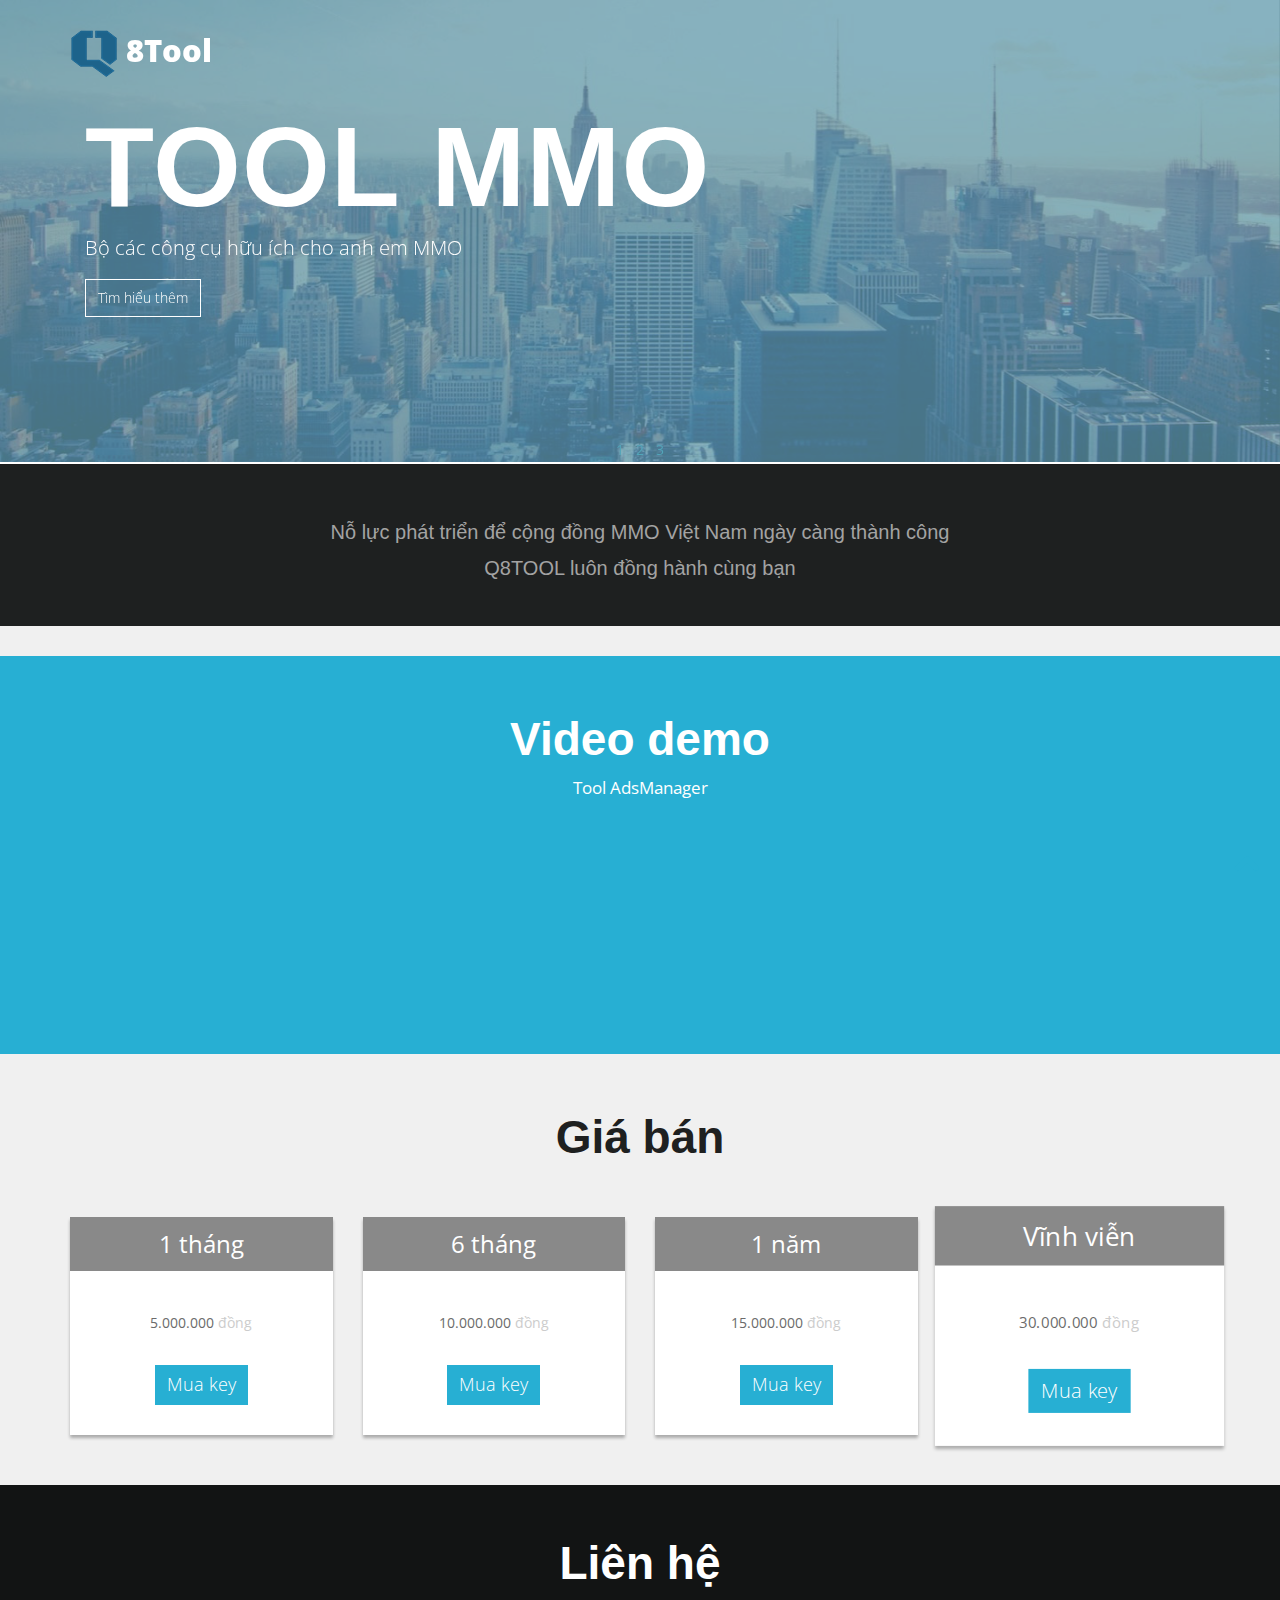
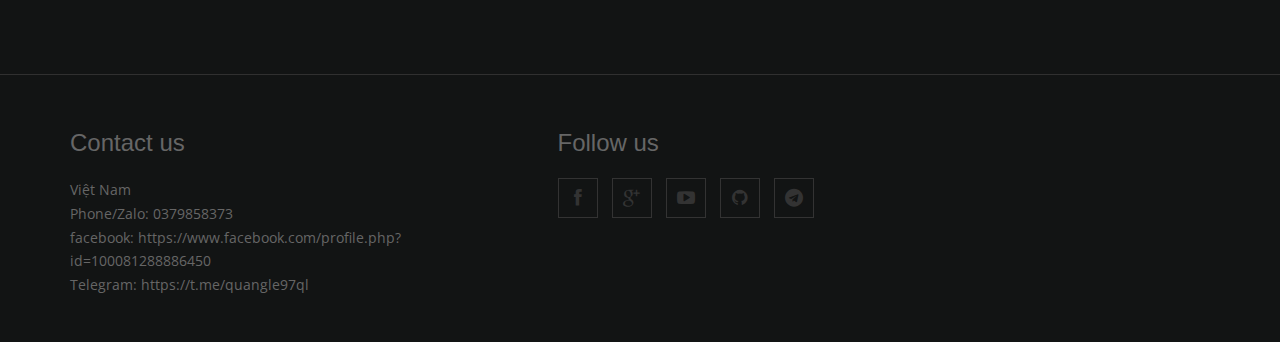
==== commit c5302325: "them logo" ====
--- a/AdsManager.html
+++ b/AdsManager.html
@@ -5,105 +5,106 @@
 <!--[if (gt IE 9)|!(IE)]><!-->
 <html lang="en-gb" class="no-js">
 <!--<![endif]-->
+
 <head>
-<meta charset="utf-8">
-<meta name="viewport" content="width=device-width, initial-scale=1, maximum-scale=1">
-<!--[if lt IE 9]> 
+  <meta charset="utf-8">
+  <meta name="viewport" content="width=device-width, initial-scale=1, maximum-scale=1">
+  <!--[if lt IE 9]> 
     <meta http-equiv="X-UA-Compatible" content="IE=edge,chrome=1">
     <![endif]-->
-<title>Website Q8Tool</title>
-<meta name="description" content="">
-<meta name="author" content="WebThemez">
-<!--[if lt IE 9]>
+  <title>Website Q8Tool</title>
+  <link rel="icon" type="image/x-icon" href="/images/web6.ico">
+  <meta name="description" content="">
+  <meta name="author" content="QuangLe">
+  <!--[if lt IE 9]>
         <script src="http://html5shim.googlecode.com/svn/trunk/html5.js"></script>
     <![endif]-->
-<!--[if lte IE 8]>
+  <!--[if lte IE 8]>
 		<script type="text/javascript" src="http://explorercanvas.googlecode.com/svn/trunk/excanvas.js"></script>
 	<![endif]-->
-<link rel="stylesheet" href="css/bootstrap.min.css" />
-<link rel="stylesheet" type="text/css" href="css/isotope.css" media="screen" />
-<link rel="stylesheet" href="js/fancybox/jquery.fancybox.css" type="text/css" media="screen" />
-<link href="css/animate.css" rel="stylesheet" media="screen">
-<link href="flexslider/flexslider.css" rel="stylesheet" />
-<link href="js/owl-carousel/owl.carousel.css" rel="stylesheet">
-<link rel="stylesheet" href="css/styles.css" />
-<!-- Font Awesome -->
-<link href="font/css/font-awesome.min.css" rel="stylesheet">
+  <link rel="stylesheet" href="css/bootstrap.min.css" />
+  <link rel="stylesheet" type="text/css" href="css/isotope.css" media="screen" />
+  <link rel="stylesheet" href="js/fancybox/jquery.fancybox.css" type="text/css" media="screen" />
+  <link href="css/animate.css" rel="stylesheet" media="screen">
+  <link href="flexslider/flexslider.css" rel="stylesheet" />
+  <link href="js/owl-carousel/owl.carousel.css" rel="stylesheet">
+  <link rel="stylesheet" href="css/styles.css" />
+  <link rel="stylesheet" href="https://cdnjs.cloudflare.com/ajax/libs/font-awesome/4.7.0/css/font-awesome.min.css">
+  <!-- Font Awesome -->
+  <link href="font/css/font-awesome.min.css" rel="stylesheet">
 </head>
 
 <body>
-<header class="header">
-  <div class="container">
-    <nav class="navbar navbar-inverse" role="navigation">
-      <div class="navbar-header">
-        <button type="button" id="nav-toggle" class="navbar-toggle" data-toggle="collapse" data-target="#main-nav"> <span class="sr-only">Toggle navigation</span> <span class="icon-bar"></span> <span class="icon-bar"></span> <span class="icon-bar"></span> </button>
-        <a href="./index.html" class="navbar-brand scroll-top logo  animated bounceInLeft"><b><i>{ Q8TOOL }</i></b></a> </div> 
-    </nav>
-    <!--/.navbar--> 
-  </div>
-  <!--/.container--> 
-</header>
-<!--/.header-->
-<div id="#top"></div>
-<section id="home">
-  <div class="banner-container"> 
-  <!-- Slider -->
-        <div id="main-slider" class="flexslider">
-            <ul class="slides">
-              <li>
-                <img src="images/slides/1.jpg" alt="" />
-                <div class="flex-caption container">
-                    <h3>TOOL MMO</h3> 
-					<p>Bộ các công cụ hữu ích cho anh em MMO </p> 
-					<a href="#" class="btn btn-theme">Tìm hiểu thêm</a>
-                </div>
-              </li>
-              <li>
-                <img src="images/slides/2.jpg" alt="" />
-                <div class="flex-caption container">
-                  <h3>TOOL MMO</h3> 
-                  <p>Bộ các công cụ hữu ích cho anh em MMO </p> 
-					<a href="#" class="btn btn-theme">Tìm hiểu thêm</a>
-                </div>
-              </li>
-              <li>
-                <img src="images/slides/3.jpg" alt="" />
-                <div class="flex-caption container">
-                  <h3>TOOL MMO</h3> 
-                  <p>Bộ các công cụ hữu ích cho anh em MMO </p> 
-					<a href="/" class="btn btn-theme">Tìm hiểu thêm</a>
-                </div>
-              </li>
-            </ul>
-        </div>
-	<!-- end slider -->
-  </div>
-  <div class="container hero-text2">
-  <h3>Nỗ lực phát triển để cộng đồng MMO Việt Nam ngày càng thành công<br/> Q8TOOL luôn đồng hành cùng bạn</h3>
-  </div>
-</section>
-<section id="clients">
-  <div id="demo" class="clients">
-    <div class="container"> 
-      <div class="row">
-        <div class="col-md-12">
-          <div class="customNavigation"> <a class="prev"><i class="fa fa-chevron-circle-left"></i></a> <a class="next"><i class="fa fa-chevron-circle-right"></i></a> </div>
-          <div id="owl-demo" class="owl-carousel">
-            <div class="item"> <span class="helper"> <img src="images/clients/client-1.png" alt="client" /></span> </div>
-            <div class="item"> <span class="helper"> <img src="images/clients/client-2.png" alt="client" /></span> </div>
-            <div class="item"> <span class="helper"> <img src="images/clients/client-3.png" alt="client" /></span> </div>
-            <div class="item"> <span class="helper"> <img src="images/clients/client-4.png" alt="client" /></span> </div>
-            <div class="item"> <span class="helper"> <img src="images/clients/client-5.png" alt="client" /></span> </div>
-            <div class="item"> <span class="helper"> <img src="images/clients/client-6.png" alt="client" /></span> </div>
-            <div class="item"> <span class="helper"> <img src="images/clients/client-7.png" alt="client" /></span> </div>
-            <div class="item"> <span class="helper"> <img src="images/clients/client-8.png" alt="client" /></span> </div>
-            <div class="item"> <span class="helper"> <img src="images/clients/client-9.png" alt="client" /></span> </div>
-          </div>
-        </div>
-      </div>
-    </div>
-  </div>
-</section>
+  <header class="header">
+    <div class="container">
+      <nav class="navbar navbar-inverse" role="navigation">
+        <div class="navbar-header">
+          <button type="button" id="nav-toggle" class="navbar-toggle" data-toggle="collapse" data-target="#main-nav">
+            <span class="sr-only">Toggle navigation</span> <span class="icon-bar"></span> <span class="icon-bar"></span>
+            <span class="icon-bar"></span> </button>
+            <a href="#" class="navbar-brand logo  animated bounceInLeft">
+            <img src="images/web7.ico">
+            <b><i>8Tool </i></b>
+          </a>
+
+        </div>
+        <!--/.navbar-header-->
+        <!-- <div id="main-nav" class="collapse navbar-collapse">
+          <ul class="nav navbar-nav" id="mainNav">
+            <li class="active" id="firstLink"><a href="#home" class="scroll-link">Trang chủ</a></li>
+            <li><a href="#services" class="scroll-link">Dịch vụ</a></li>
+            <li><a href="#aboutUs" class="scroll-link">Giới thiệu</a></li>
+            <li><a href="#work" class="scroll-link">Sự kiện</a></li>
+            <li><a href="#plans" class="scroll-link">Kế hoạch</a></li>
+            <li><a href="#team" class="scroll-link">Đội ngũ</a></li>
+            <li><a href="#contactUs" class="scroll-link">Liên hệ</a></li>
+          </ul>
+        </div> -->
+        <!--/.navbar-collapse-->
+      </nav>
+      <!--/.navbar-->
+    </div>
+    <!--/.container-->
+  </header>
+  <!--/.header-->
+  <div id="#top"></div>
+  <section id="home">
+    <div class="banner-container">
+      <!-- Slider -->
+      <div id="main-slider" class="flexslider">
+        <ul class="slides">
+          <li>
+            <img src="images/slides/1.jpg" alt="" />
+            <div class="flex-caption container">
+              <h3>TOOL MMO</h3>
+              <p>Bộ các công cụ hữu ích cho anh em MMO </p>
+              <a href="#" class="btn btn-theme">Tìm hiểu thêm</a>
+            </div>
+          </li>
+          <li>
+            <img src="images/slides/2.jpg" alt="" />
+            <div class="flex-caption container">
+              <h3>TOOL MMO</h3>
+              <p>Bộ các công cụ hữu ích cho anh em MMO </p>
+              <a href="#" class="btn btn-theme">Tìm hiểu thêm</a>
+            </div>
+          </li>
+          <li>
+            <img src="images/slides/3.jpg" alt="" />
+            <div class="flex-caption container">
+              <h3>TOOL MMO</h3>
+              <p>Bộ các công cụ hữu ích cho anh em MMO </p>
+              <a href="#" class="btn btn-theme">Tìm hiểu thêm</a>
+            </div>
+          </li>
+        </ul>
+      </div>
+      <!-- end slider -->
+    </div>
+    <div class="container hero-text2">
+      <h3>Nỗ lực phát triển để cộng đồng MMO Việt Nam ngày càng thành công<br /> Q8TOOL luôn đồng hành cùng bạn</h3>
+    </div>
+  </section>
 <section id="work" class="page-section page">
   <div class="container text-center">
     <div class="heading">
@@ -156,117 +157,62 @@
   <div class="parlex-back">
     <div class="container">
       <div class="row">
-        <div class="heading text-center"> 
+        <div class="heading text-center">
           <!-- Heading -->
-          <h2>Liên Hệ</h2>
-          <p>There are many variations of passages of Lorem Ipsum available, but the majority have suffered.</p>
-        </div>
-      </div>
-      <div class="row mrgn30">
-        <form method="post" action="" id="contactfrm" role="form">
-          <div class="col-sm-12">
-            <div class="form-group">
-              <label for="name">Name</label>
-              <input type="text" class="form-control" name="name" id="name" placeholder="Enter name" title="Please enter your name (at least 2 characters)">
-            </div>
-            <div class="form-group">
-              <label for="email">Email</label>
-              <input type="email" class="form-control" name="email" id="email" placeholder="Enter email" title="Please enter a valid email address">
-            </div>
-            <div class="form-group">
-              <label for="comments">Comments</label>
-              <textarea name="comment" class="form-control" id="comments" cols="3" rows="5" placeholder="Enter your message…" title="Please enter your message (at least 10 characters)"></textarea>
-              <button name="submit" type="submit" class="btn btn-lg btn-primary" id="submit">Submit</button>
-            </div>
-            <div class="result"></div>
-          </div>
-        </form>
-      </div>
-    </div>
-    <!--/.container--> 
+          <h2>Liên hệ</h2>
+        </div>
+      </div>
+    </div>
+  </div>
+
   </div>
 </section>
 <footer>
-<div class="container">
-        <div class="row">
-            <div class="col-md-3">
-            	<div class="col">
-                   <h4>Contact us</h4>
-                   <ul>
-                        <li>1th Avenue, New York - United States</li>
-                        <li>Phone: +22 342 2345 345 | Fax: +22 724 2342 343 </li>
-                        <li>Email: <a href="mailto:info@example.com" title="Email Us">info@example.com</a></li>
-                        <li>Skype: <a href="skype:my.test?call" title="Skype us">my-company</a></li>
-                    </ul>
-                 </div>
-            </div>
-            
-            <div class="col-md-3">
-            	<div class="col">
-                    <h4>Mailing list</h4>
-                    <p>Lorem ipsum dolor sit amet, ea eum labitur scsstie percipitoleat.</p>
-                    <form class="form-inline">
-                        <div class="input-group">
-                            <input type="text" class="form-control" placeholder="Your email address...">
-                            <span class="input-group-btn">
-                                <button class="btn" type="button">Go!</button>
-                            </span>
-                        </div>
-                    </form>
-                </div>
-            </div>
-            
-            <div class="col-md-3">
-            	<div class="col col-social-icons">
-                    <h4>Follow us</h4>
-                    <a href="#"><i class="fa fa-facebook"></i></a>
-                    <a href="#"><i class="fa fa-google-plus"></i></a>
-                    <a href="#"><i class="fa fa-youtube-play"></i></a>
-                    <a href="#"><i class="fa fa-flickr"></i></a>
-                    <a href="#"><i class="fa fa-linkedin"></i></a>
-                    <a href="#"><i class="fa fa-twitter"></i></a>
-                    <a href="#"><i class="fa fa-skype"></i></a>
-                    <a href="#"><i class="fa fa-pinterest"></i></a>
-                </div>
-            </div>
-
-             <div class="col-md-3">
-             	<div class="col">
-                    <h4>Latest News</h4>
-                    <p>
-                    Lorem ipsum dolor labitur scsstie per sit amet, ea eum labitur scsstie percipitoleat.
-                    <br><br>
-                    <a href="#" class="btn">Get Mores!</a>
-                    </p>
-                </div>
-            </div>
-        </div>
-         
-    </div>
-    
-</footer>
-<!--/.page-section-->
-<section class="copyright">
   <div class="container">
     <div class="row">
-      <div class="col-sm-12 text-center"> Copyright 2014 | All Rights Reserved -- Template by <a href="http://webThemez.com">WebThemez.com</a> </div>
-    </div>
-    <!-- / .row --> 
-  </div>
-</section>
-<a href="#top" class="topHome"><i class="fa fa-chevron-up fa-2x"></i></a> 
-
-<!--[if lte IE 8]><script src="//ajax.googleapis.com/ajax/libs/jquery/1.11.0/jquery.min.js"></script><![endif]--> 
-<script src="js/modernizr-latest.js"></script> 
-<script src="js/jquery-1.8.2.min.js" type="text/javascript"></script> 
-<script src="js/bootstrap.min.js" type="text/javascript"></script> 
-<script src="js/jquery.isotope.min.js" type="text/javascript"></script> 
-<script src="js/fancybox/jquery.fancybox.pack.js" type="text/javascript"></script> 
-<script src="js/jquery.nav.js" type="text/javascript"></script> 
-<script src="js/jquery.fittext.js"></script> 
-<script src="js/waypoints.js"></script> 
+      <div class="col-md-5">
+        <div class="col">
+          <h4>Contact us</h4>
+          <ul>
+            <li>Việt Nam</li>
+            <li>Phone/Zalo: 0379858373 </li>
+            <li>facebook: <a href="https://www.facebook.com/profile.php?id=100081288886450"
+                title="Email Us"></a>https://www.facebook.com/profile.php?id=100081288886450</li>
+            <li>Telegram: <a href="https://t.me/quangle97ql" title="Telegram us"></a>https://t.me/quangle97ql</li>
+          </ul>
+        </div>
+      </div>
+
+      <div class="col-md-5">
+        <div class="col col-social-icons">
+          <h4>Follow us</h4>
+          <a href="https://www.facebook.com/profile.php?id=100081288886450"><i class="fa fa-facebook"></i></a>
+          <a href="https://drive.google.com/drive/folders/1sMgoIUCZGfMwtYRShuqRXKRC8_t1dttk?usp=sharing"><i
+              class="fa fa-google-plus"></i></a>
+          <a href="https://www.youtube.com/channel/UC2PGmn6tU0geSlpxylKeITA"><i class="fa fa-youtube-play"></i></a>
+          <a href="https://q8tool.github.io/Product/"><i class="fa fa-github"></i></a>
+          <a href="https://t.me/quangle97ql"><i class="fa fa-telegram"></i></a>
+        </div>
+      </div>
+    </div>
+  </div>
+</footer>
+</div>
+</section>
+<a href="#top" class="topHome"><i class="fa fa-chevron-up fa-2x"></i></a>
+
+<!--[if lte IE 8]><script src="//ajax.googleapis.com/ajax/libs/jquery/1.11.0/jquery.min.js"></script><![endif]-->
+<script src="js/modernizr-latest.js"></script>
+<script src="js/jquery-1.8.2.min.js" type="text/javascript"></script>
+<script src="js/bootstrap.min.js" type="text/javascript"></script>
+<script src="js/jquery.isotope.min.js" type="text/javascript"></script>
+<script src="js/fancybox/jquery.fancybox.pack.js" type="text/javascript"></script>
+<script src="js/jquery.nav.js" type="text/javascript"></script>
+<script src="js/jquery.fittext.js"></script>
+<script src="js/waypoints.js"></script>
 <script src="flexslider/jquery.flexslider.js"></script>
-<script src="js/custom.js" type="text/javascript"></script> 
+<script src="js/custom.js" type="text/javascript"></script>
 <script src="js/owl-carousel/owl.carousel.js"></script>
 </body>
-</html>
+
+</html>